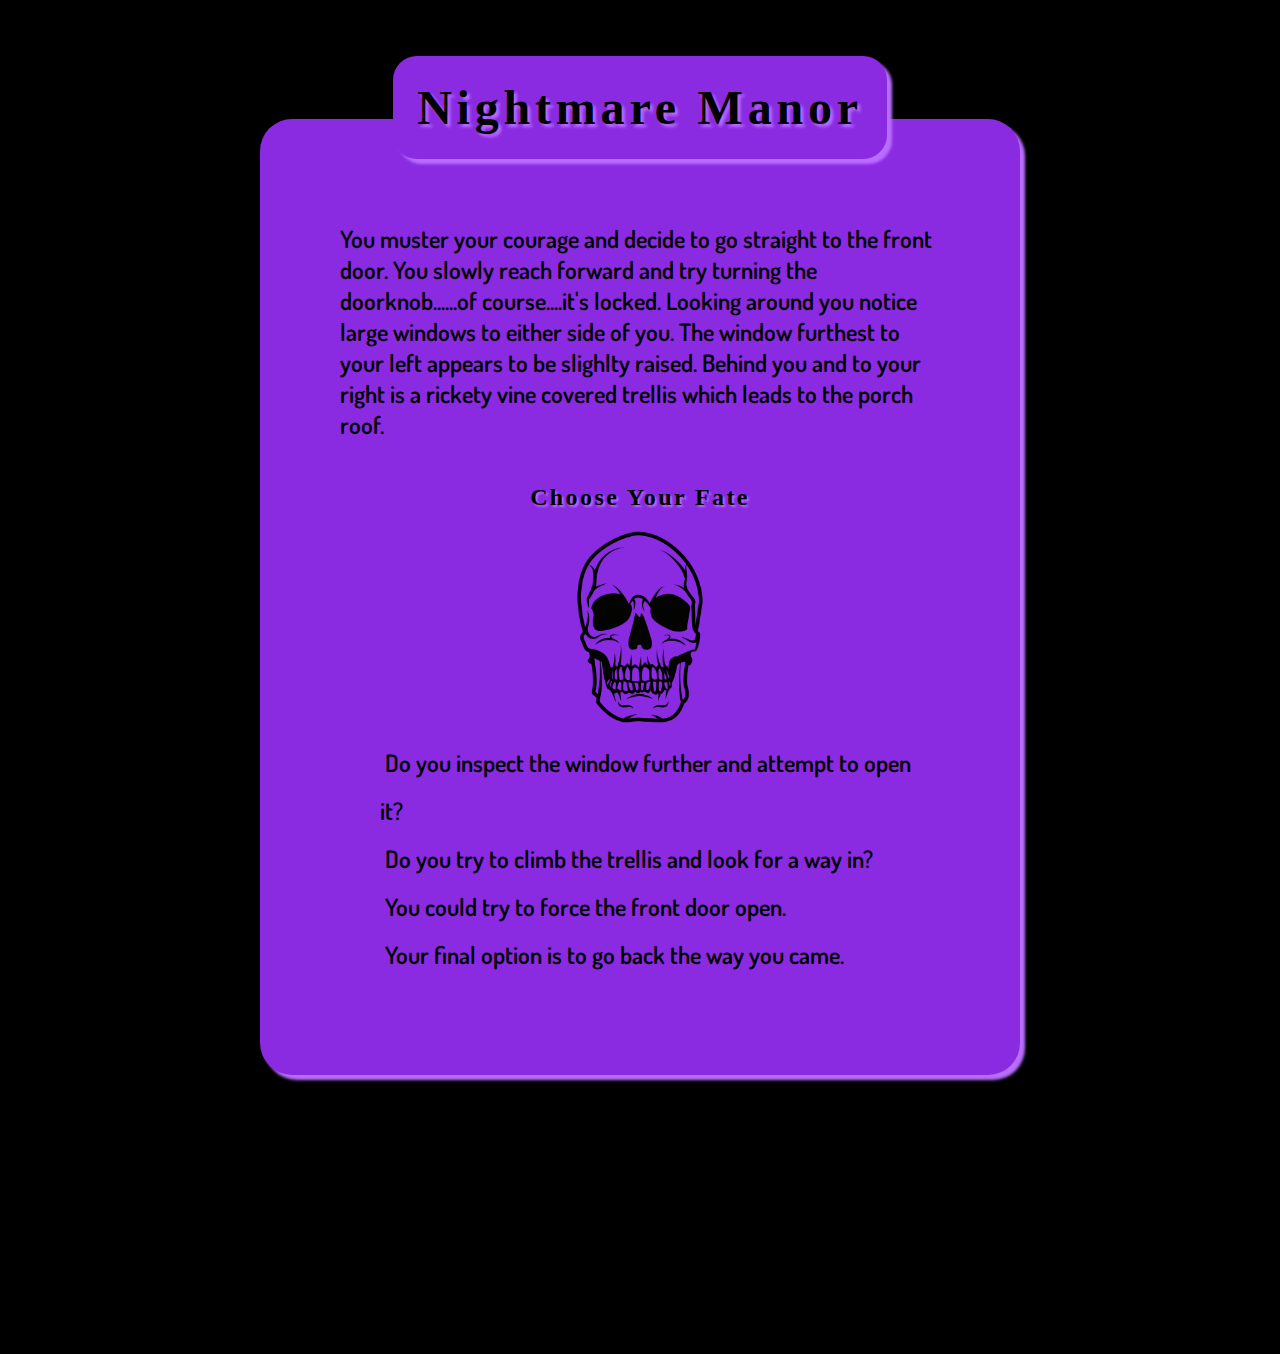
==== index.html @ e26d27a7 "try again" ====
<!DOCTYPE html>
<html lang="en">
<head>
    <meta charset="UTF-8">
    <meta http-equiv="X-UA-Compatible" content="IE=edge">
    <meta name="viewport" content="width=device-width, initial-scale=1.0">
    <link rel="preconnect" href="https://fonts.gstatic.com">
    <link href="https://fonts.googleapis.com/css2?family=Dosis&display=swap" rel="stylesheet">
    <link rel="stylesheet" href="styles.css">
    <title>Document</title>
</head>
<body>
    <div class="wrapper">
        <header>
            <h1 class="nightmare">Nightmare Manor</h1>
        </header>
        <div class="story">
            <p>You muster your courage and decide to go straight to the front door. You slowly reach forward and try turning the doorknob......of course....it's locked. Looking around
                you notice large windows to either side of you. The window furthest to your left appears to be slighlty raised. Behind you and to your right is a rickety vine covered
                trellis which leads to the porch roof.  </p>
                <br/>
            <h2 class="fates">Choose Your Fate</h2>
            <img class="skull" src="images/doomskull.png" alt="">
            <ul>
                <a class="fate" href="#">Do you inspect the window further and attempt to open it?</a></br>
                <a class="fate" href="#">Do you try to climb the trellis and look for a way in?</a></br>
                <a class="fate" href="pg2.html">You could try to force the front door open.</a></br>
                <a class="fate" href="#">Your final option is to go back the way you came.</a>
            </ul>
        </div>
    </div>
</body>
</html>
---- styles.css ----
body,
html,
h1 {
    margin: 0;
}

body {
    background: black;
    font-family: 'Dosis', sans-serif;
    overflow-y: auto;
}

p {
    font-size: 1.5em;
    font-weight: 600;
}

.wrapper {
    display: grid;
    grid-template-rows: 1fr auto 1fr;
    justify-content: center;
    align-content: center;
    justify-items: center;
}

header {
    margin-top: 1em;
}

.nightmare {
    border-radius: .5em;
    text-align: center;
    background-color: blueviolet;
    font-size: 3em;
    padding: .5em;
    font-family: fantasy;
    letter-spacing: .1em;
    text-shadow: 3px 3px 3px rgb(185, 110, 255);
    z-index: 5;
    box-shadow: 5px 5px 3px rgb(185, 110, 255);
    position: relative;
    top: 40px;
}

.fates {
    text-align: center;
    letter-spacing: .1em;
    font-family: fantasy;
    text-shadow: 2px 2px 2px rgb(185, 110, 255);
    margin-top: 0;
}

.fate {
    font-size: 1.5em;
    font-weight: 600;
    line-height: 2em;
    padding: .2em;
}

.skull {
    height: 12em;
    width: 12em;
}

ul {
    list-style-type: upper-roman;
}

a:link {
    text-decoration: none;
    color: black;
}

a:visited {
    text-decoration: none;
    color: rgb(0, 0, 0);
}

a:hover:active {
    text-decoration: none;
    text-shadow: 1px 1px 1px rgb(180, 64, 238);
}

a:hover {
    text-decoration: none;color: black;
    text-shadow: 3px 3px 5px rgb(185, 110, 255);
}

.story {
    display: flex;
    flex-direction: column;
    justify-content: center;
    align-items: center;
    background-color: blueviolet;
    margin: 5em 7em;
    padding: 5em;
    border-radius: 2em;
    box-shadow: 5px 5px 3px rgb(185, 110, 255);
    max-width: 600px;
    position: relative;
    bottom: 80px;
}

/*.footer {
    text-align: center;
    background-color: blueviolet;
}*/
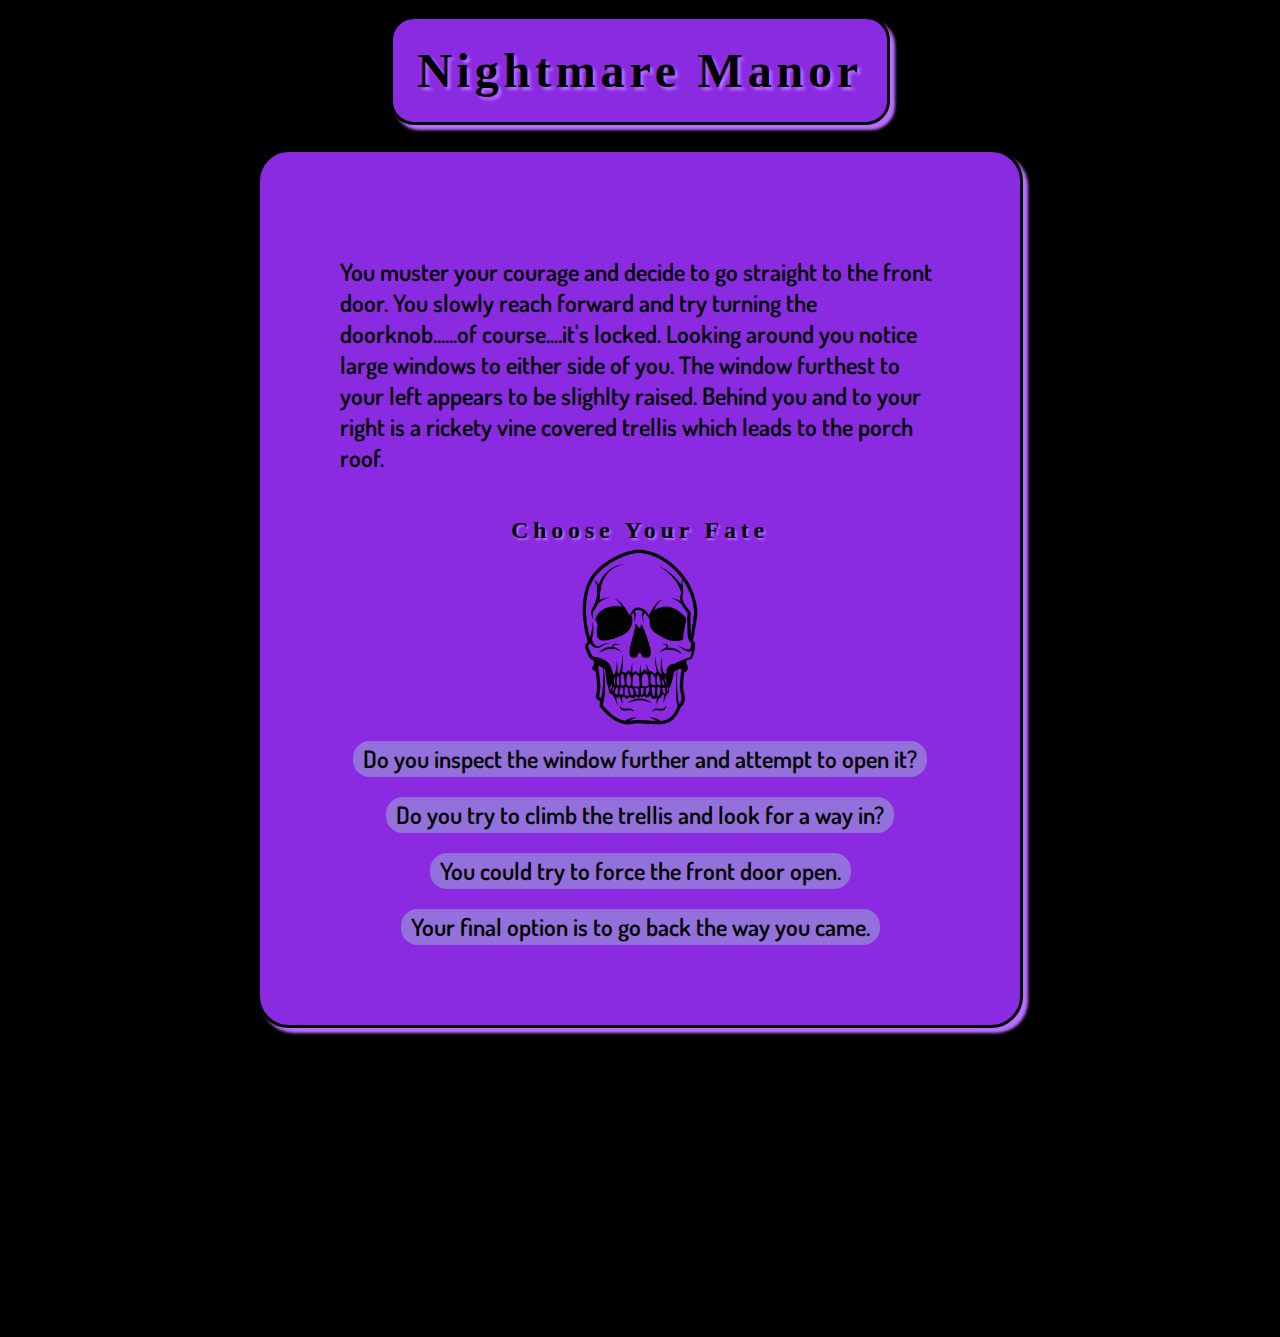
==== commit 9be38a0c: "update" ====
--- a/index.html
+++ b/index.html
@@ -21,13 +21,16 @@
                 <br/>
             <h2 class="fates">Choose Your Fate</h2>
             <img class="skull" src="images/doomskull.png" alt="">
-            <ul>
+            <div class="fatelist">
                 <a class="fate" href="#">Do you inspect the window further and attempt to open it?</a></br>
                 <a class="fate" href="#">Do you try to climb the trellis and look for a way in?</a></br>
-                <a class="fate" href="pg2.html">You could try to force the front door open.</a></br>
+                <a id="kick" class="fate" href="pg2.html" onclick="kick()">You could try to force the front door open.</a></br>
                 <a class="fate" href="#">Your final option is to go back the way you came.</a>
-            </ul>
+            </div>
         </div>
     </div>
+    <audio src="eerie.wav" loop="loop" autoplay="autoplay"></audio>
+    <audio src="kick.wav"></audio>
+    <script src="main.js"></script>
 </body>
 </html>--- a/styles.css
+++ b/styles.css
@@ -39,31 +39,46 @@
     z-index: 5;
     box-shadow: 5px 5px 3px rgb(185, 110, 255);
     position: relative;
-    top: 40px;
+    border: 3px solid black;
+    margin-bottom: .5em;
 }
 
 .fates {
     text-align: center;
-    letter-spacing: .1em;
+    letter-spacing: .2em;
     font-family: fantasy;
     text-shadow: 2px 2px 2px rgb(185, 110, 255);
     margin-top: 0;
+    margin-bottom: .2em;
+}
+
+.fatelist {
+    margin-top: 1em;
+    display: flex;
+    flex-direction: column;
+    justify-content: center;
+    align-items: center;
 }
 
 .fate {
     font-size: 1.5em;
     font-weight: 600;
-    line-height: 2em;
+    line-height: 1.5em;
     padding: .2em;
+    border-radius: .7em;
+    padding: 0px 10px;
+    
+    background-color: mediumpurple;
+}
+
+.fate:hover {
+    box-shadow: 4px 4px 5px rgb(209, 93, 255);
+    transition: .3s linear;
 }
 
 .skull {
-    height: 12em;
-    width: 12em;
-}
-
-ul {
-    list-style-type: upper-roman;
+    height: 11em;
+    width: 11em;
 }
 
 a:link {
@@ -82,8 +97,10 @@
 }
 
 a:hover {
-    text-decoration: none;color: black;
-    text-shadow: 3px 3px 5px rgb(185, 110, 255);
+    text-decoration: none;
+    color: black;
+    /*text-shadow: 3px 3px 5px rgb(250, 89, 237);*/
+    transition: .3s linear;
 }
 
 .story {
@@ -99,9 +116,32 @@
     max-width: 600px;
     position: relative;
     bottom: 80px;
+    border: 3px solid black;
 }
 
-/*.footer {
-    text-align: center;
-    background-color: blueviolet;
-}*/+@media screen and (max-width: 600px) {
+    .nightmare {
+        font-size: 2em;
+        top: 0px;
+        margin-bottom: .5em;
+    }
+
+    .story {
+        padding: 1.2em;
+        margin: 5em 1em;
+        margin-top: 6em;
+        margin-bottom: 1em;
+        font-size: .9em;
+    }
+
+    .skull {
+        height: 10em;
+        width: 10em;
+    }
+
+    .fate {
+        font-size: 1.3em;
+        font-weight: 600;
+        line-height: 1.3em;
+    }
+}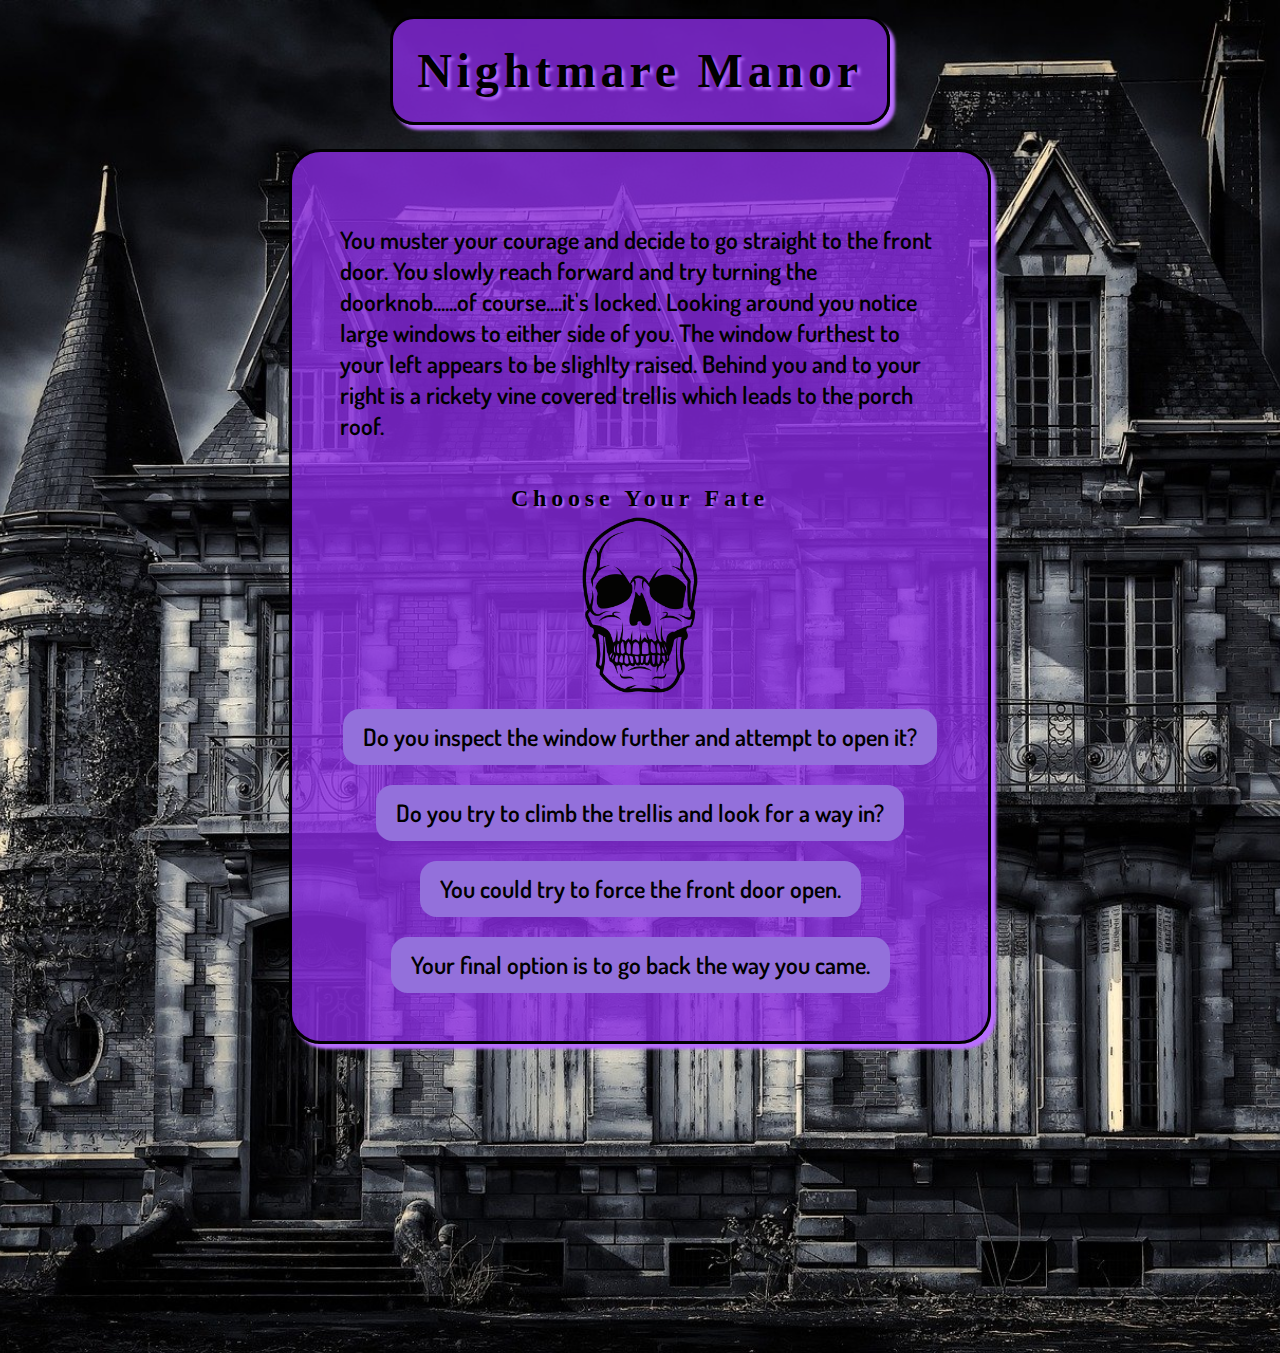
==== commit 27ccc2f8: "BackgroundImg" ====
--- a/index.html
+++ b/index.html
@@ -24,13 +24,12 @@
             <div class="fatelist">
                 <a class="fate" href="#">Do you inspect the window further and attempt to open it?</a></br>
                 <a class="fate" href="#">Do you try to climb the trellis and look for a way in?</a></br>
-                <a id="kick" class="fate" href="pg2.html" onclick="kick()">You could try to force the front door open.</a></br>
+                <a class="fate" href="pg2.html">You could try to force the front door open.</a></br>
                 <a class="fate" href="#">Your final option is to go back the way you came.</a>
             </div>
         </div>
     </div>
     <audio src="eerie.wav" loop="loop" autoplay="autoplay"></audio>
-    <audio src="kick.wav"></audio>
-    <script src="main.js"></script>
+    
 </body>
 </html>--- a/styles.css
+++ b/styles.css
@@ -5,9 +5,14 @@
 }
 
 body {
-    background: black;
+    
     font-family: 'Dosis', sans-serif;
     overflow-y: auto;
+}
+
+body,
+html {
+    height: 100%;
 }
 
 p {
@@ -21,6 +26,10 @@
     justify-content: center;
     align-content: center;
     justify-items: center;
+    background-image: url(./house.jpg);
+    background-position: center;
+    background-repeat: no-repeat;
+    background-size: cover;
 }
 
 header {
@@ -30,7 +39,7 @@
 .nightmare {
     border-radius: .5em;
     text-align: center;
-    background-color: blueviolet;
+    background-color: rgb(138, 43, 226, .8);
     font-size: 3em;
     padding: .5em;
     font-family: fantasy;
@@ -65,8 +74,9 @@
     font-weight: 600;
     line-height: 1.5em;
     padding: .2em;
+    
     border-radius: .7em;
-    padding: 0px 10px;
+    padding: 10px 20px;
     
     background-color: mediumpurple;
 }
@@ -108,9 +118,9 @@
     flex-direction: column;
     justify-content: center;
     align-items: center;
-    background-color: blueviolet;
+    background-color: rgb(138, 43, 226, .8);
     margin: 5em 7em;
-    padding: 5em;
+    padding: 3em;
     border-radius: 2em;
     box-shadow: 5px 5px 3px rgb(185, 110, 255);
     max-width: 600px;
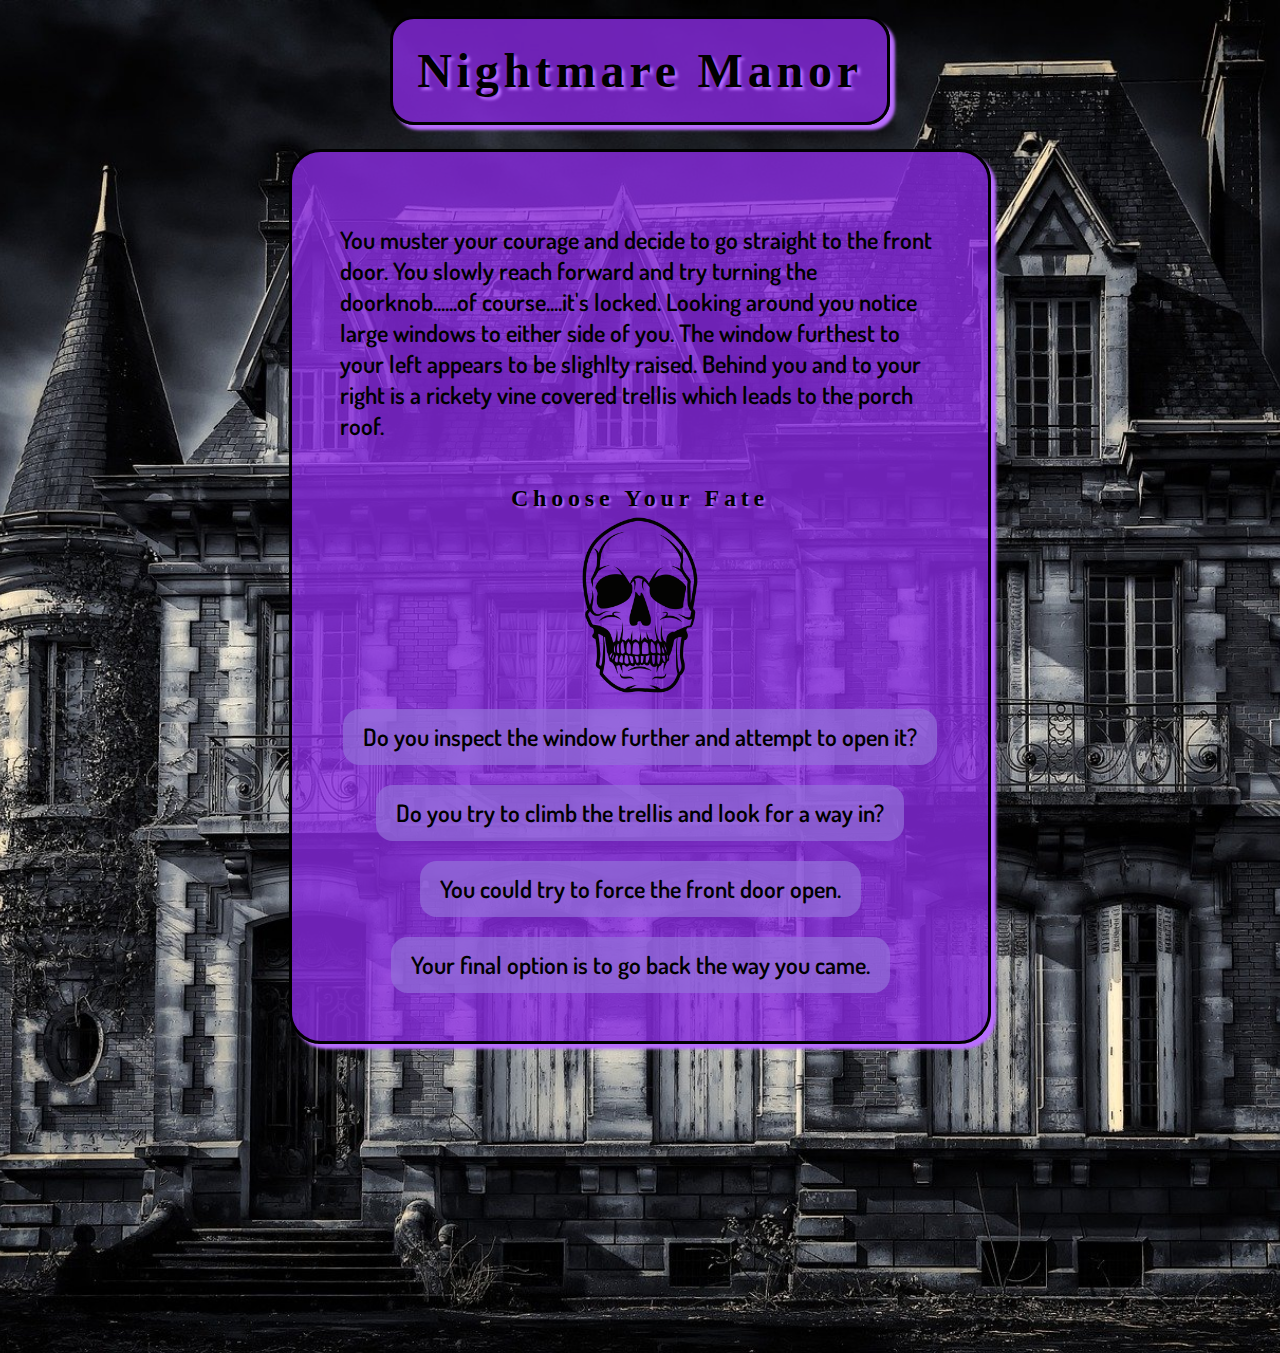
==== commit da00ee9c: "spacing fix" ====
--- a/index.html
+++ b/index.html
@@ -19,7 +19,7 @@
                 you notice large windows to either side of you. The window furthest to your left appears to be slighlty raised. Behind you and to your right is a rickety vine covered
                 trellis which leads to the porch roof.  </p>
                 <br/>
-            <h2 class="fates">Choose Your Fate</h2>
+            <h2 class="choices">Choose Your Fate</h2>
             <img class="skull" src="images/doomskull.png" alt="">
             <div class="fatelist">
                 <a class="fate" href="#">Do you inspect the window further and attempt to open it?</a></br>
--- a/styles.css
+++ b/styles.css
@@ -52,7 +52,7 @@
     margin-bottom: .5em;
 }
 
-.fates {
+.choices {
     text-align: center;
     letter-spacing: .2em;
     font-family: fantasy;
@@ -65,8 +65,9 @@
     margin-top: 1em;
     display: flex;
     flex-direction: column;
-    justify-content: center;
+    justify-content: space-around;
     align-items: center;
+
 }
 
 .fate {
@@ -78,7 +79,7 @@
     border-radius: .7em;
     padding: 10px 20px;
     
-    background-color: mediumpurple;
+    background-color: rgb(147, 112, 216, .7);
 }
 
 .fate:hover {
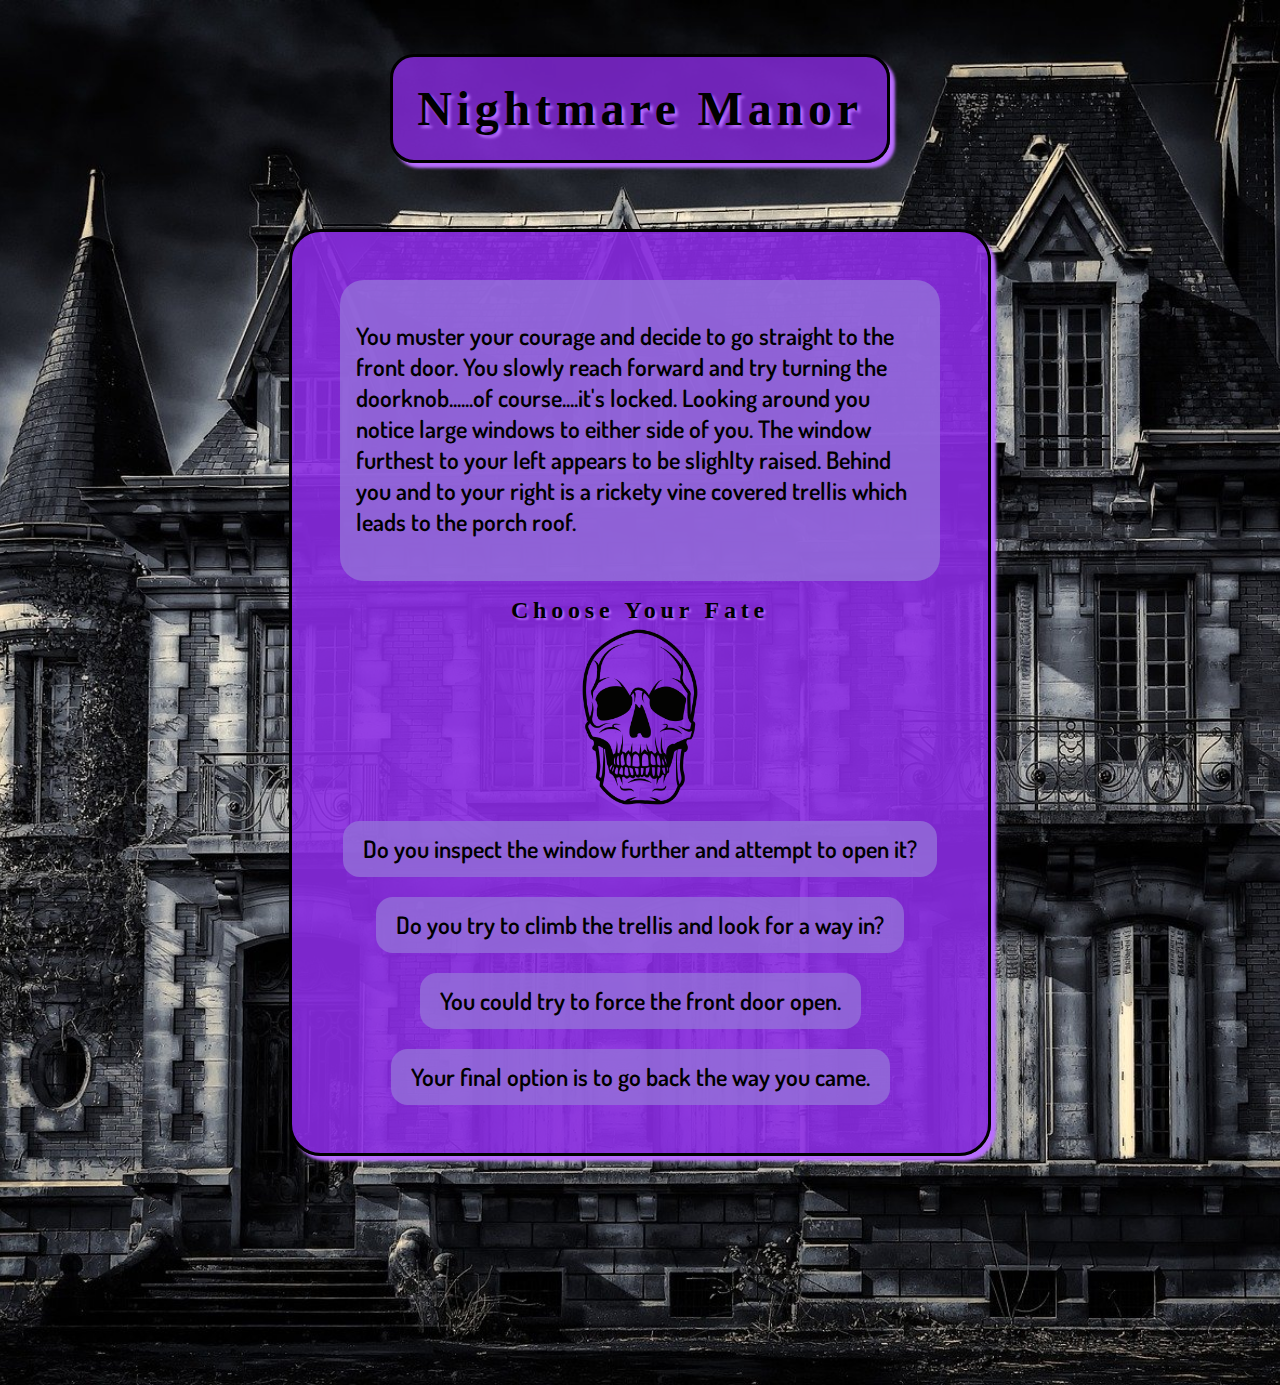
==== commit f0d7ff8f: "background" ====
--- a/index.html
+++ b/index.html
@@ -15,10 +15,12 @@
             <h1 class="nightmare">Nightmare Manor</h1>
         </header>
         <div class="story">
-            <p>You muster your courage and decide to go straight to the front door. You slowly reach forward and try turning the doorknob......of course....it's locked. Looking around
+            <div class="blurb">
+                <p>You muster your courage and decide to go straight to the front door. You slowly reach forward and try turning the doorknob......of course....it's locked. Looking around
                 you notice large windows to either side of you. The window furthest to your left appears to be slighlty raised. Behind you and to your right is a rickety vine covered
                 trellis which leads to the porch roof.  </p>
                 <br/>
+            </div>
             <h2 class="choices">Choose Your Fate</h2>
             <img class="skull" src="images/doomskull.png" alt="">
             <div class="fatelist">
--- a/styles.css
+++ b/styles.css
@@ -50,6 +50,15 @@
     position: relative;
     border: 3px solid black;
     margin-bottom: .5em;
+    top: .8em;
+}
+
+.blurb {
+    background-color: rgb(147, 112, 216, .8);
+    padding: 1em;
+    padding-bottom: 0;
+    margin-bottom: 1em;
+    border-radius: 1.5em;
 }
 
 .choices {
@@ -79,7 +88,7 @@
     border-radius: .7em;
     padding: 10px 20px;
     
-    background-color: rgb(147, 112, 216, .7);
+    background-color: rgb(147, 112, 216, .8);
 }
 
 .fate:hover {
@@ -119,14 +128,13 @@
     flex-direction: column;
     justify-content: center;
     align-items: center;
-    background-color: rgb(138, 43, 226, .8);
+    background-color: rgb(138, 43, 226, .9);
     margin: 5em 7em;
     padding: 3em;
     border-radius: 2em;
     box-shadow: 5px 5px 3px rgb(185, 110, 255);
     max-width: 600px;
     position: relative;
-    bottom: 80px;
     border: 3px solid black;
 }
 
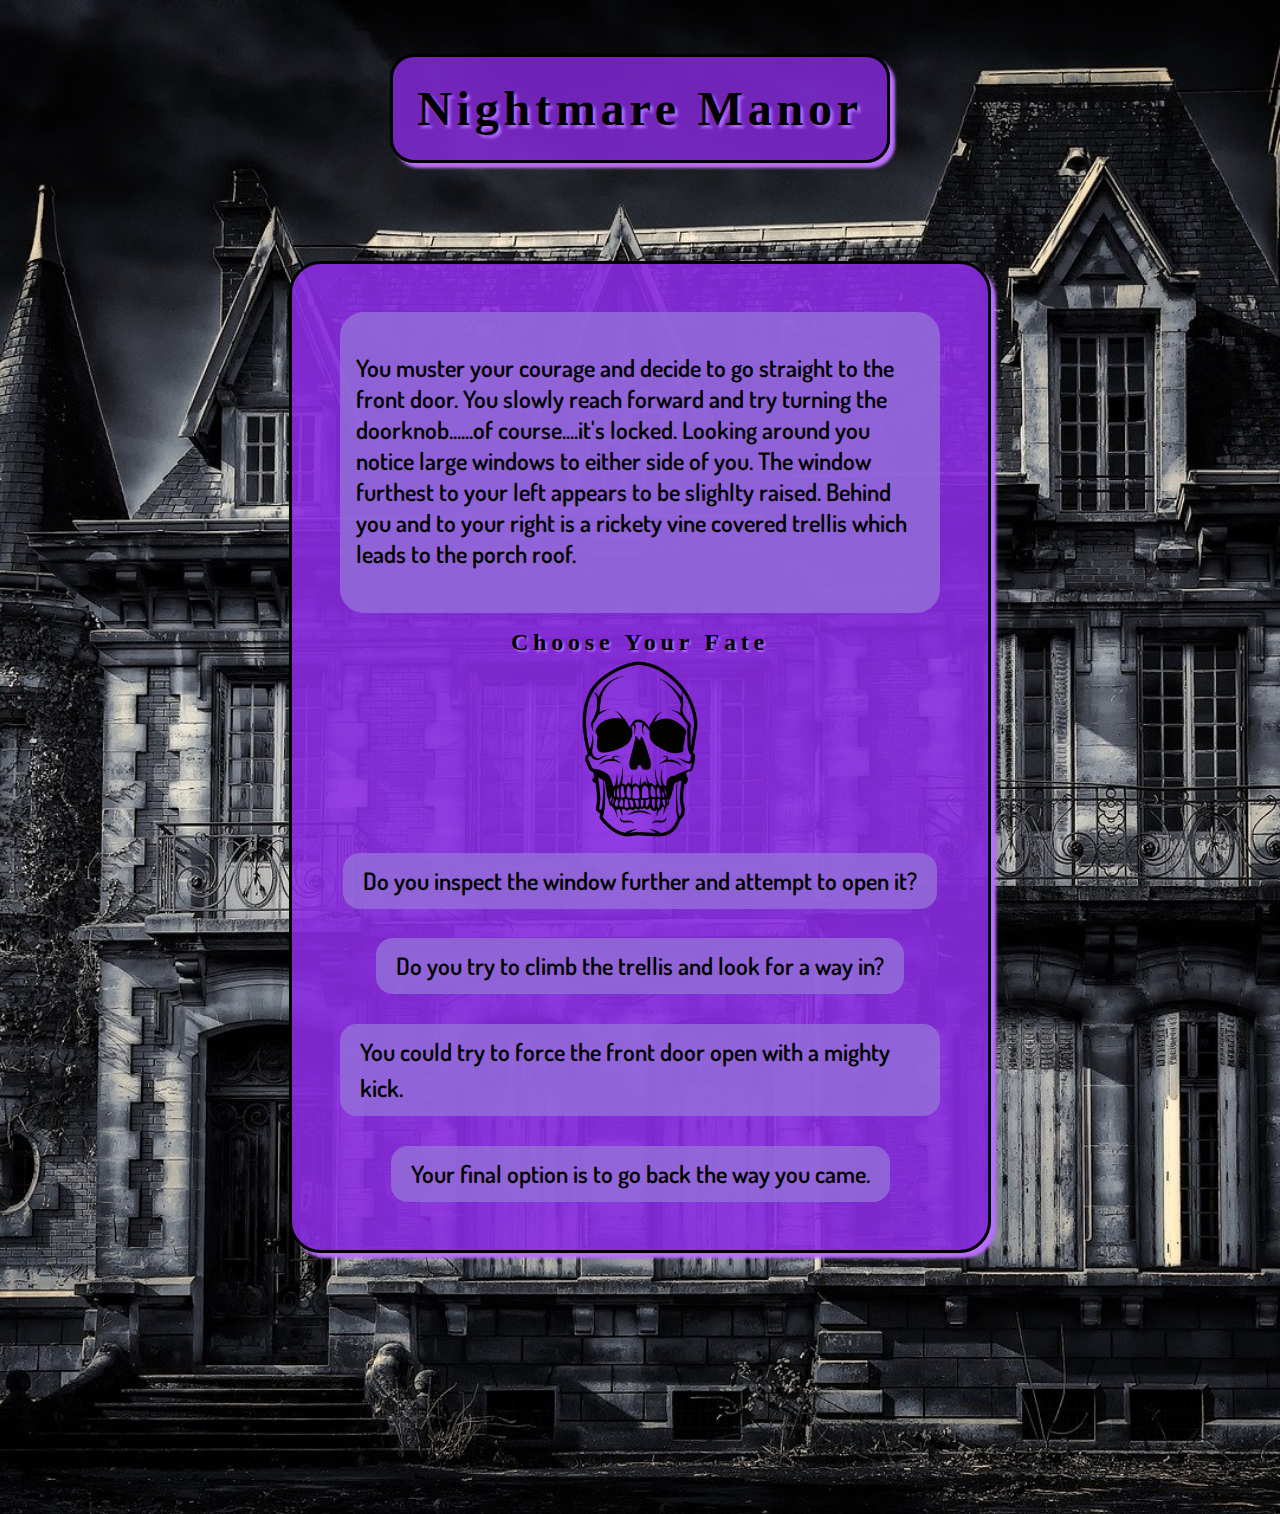
==== commit b762fd72: "fatesgap" ====
--- a/index.html
+++ b/index.html
@@ -26,12 +26,13 @@
             <div class="fatelist">
                 <a class="fate" href="#">Do you inspect the window further and attempt to open it?</a></br>
                 <a class="fate" href="#">Do you try to climb the trellis and look for a way in?</a></br>
-                <a class="fate" href="pg2.html">You could try to force the front door open.</a></br>
+                <a class="fate" href="pg2.html" id="smash" onmouseover="showKick()">You could try to force the front door open with a mighty kick.</a></br>
+                <img src="./images/kuk-sool-won-fly-kick.jpg" alt="" id="flykick">
                 <a class="fate" href="#">Your final option is to go back the way you came.</a>
             </div>
         </div>
     </div>
     <audio src="eerie.wav" loop="loop" autoplay="autoplay"></audio>
-    
+    <script src="./main.js"></script>
 </body>
 </html>--- a/styles.css
+++ b/styles.css
@@ -22,6 +22,7 @@
 
 .wrapper {
     display: grid;
+    gap: 2em;
     grid-template-rows: 1fr auto 1fr;
     justify-content: center;
     align-content: center;
@@ -76,7 +77,7 @@
     flex-direction: column;
     justify-content: space-around;
     align-items: center;
-
+    gap: .3em
 }
 
 .fate {
@@ -89,6 +90,13 @@
     padding: 10px 20px;
     
     background-color: rgb(147, 112, 216, .8);
+}
+
+#flykick {
+    display: none;
+    height: 11em;
+    width: 11em;
+    z-index: 5;
 }
 
 .fate:hover {
@@ -140,15 +148,14 @@
 
 @media screen and (max-width: 600px) {
     .nightmare {
-        font-size: 2em;
-        top: 0px;
+        font-size: 1.8em;
+        top: .8em;
         margin-bottom: .5em;
     }
 
     .story {
         padding: 1.2em;
-        margin: 5em 1em;
-        margin-top: 6em;
+        margin: 2em 1em;
         margin-bottom: 1em;
         font-size: .9em;
     }
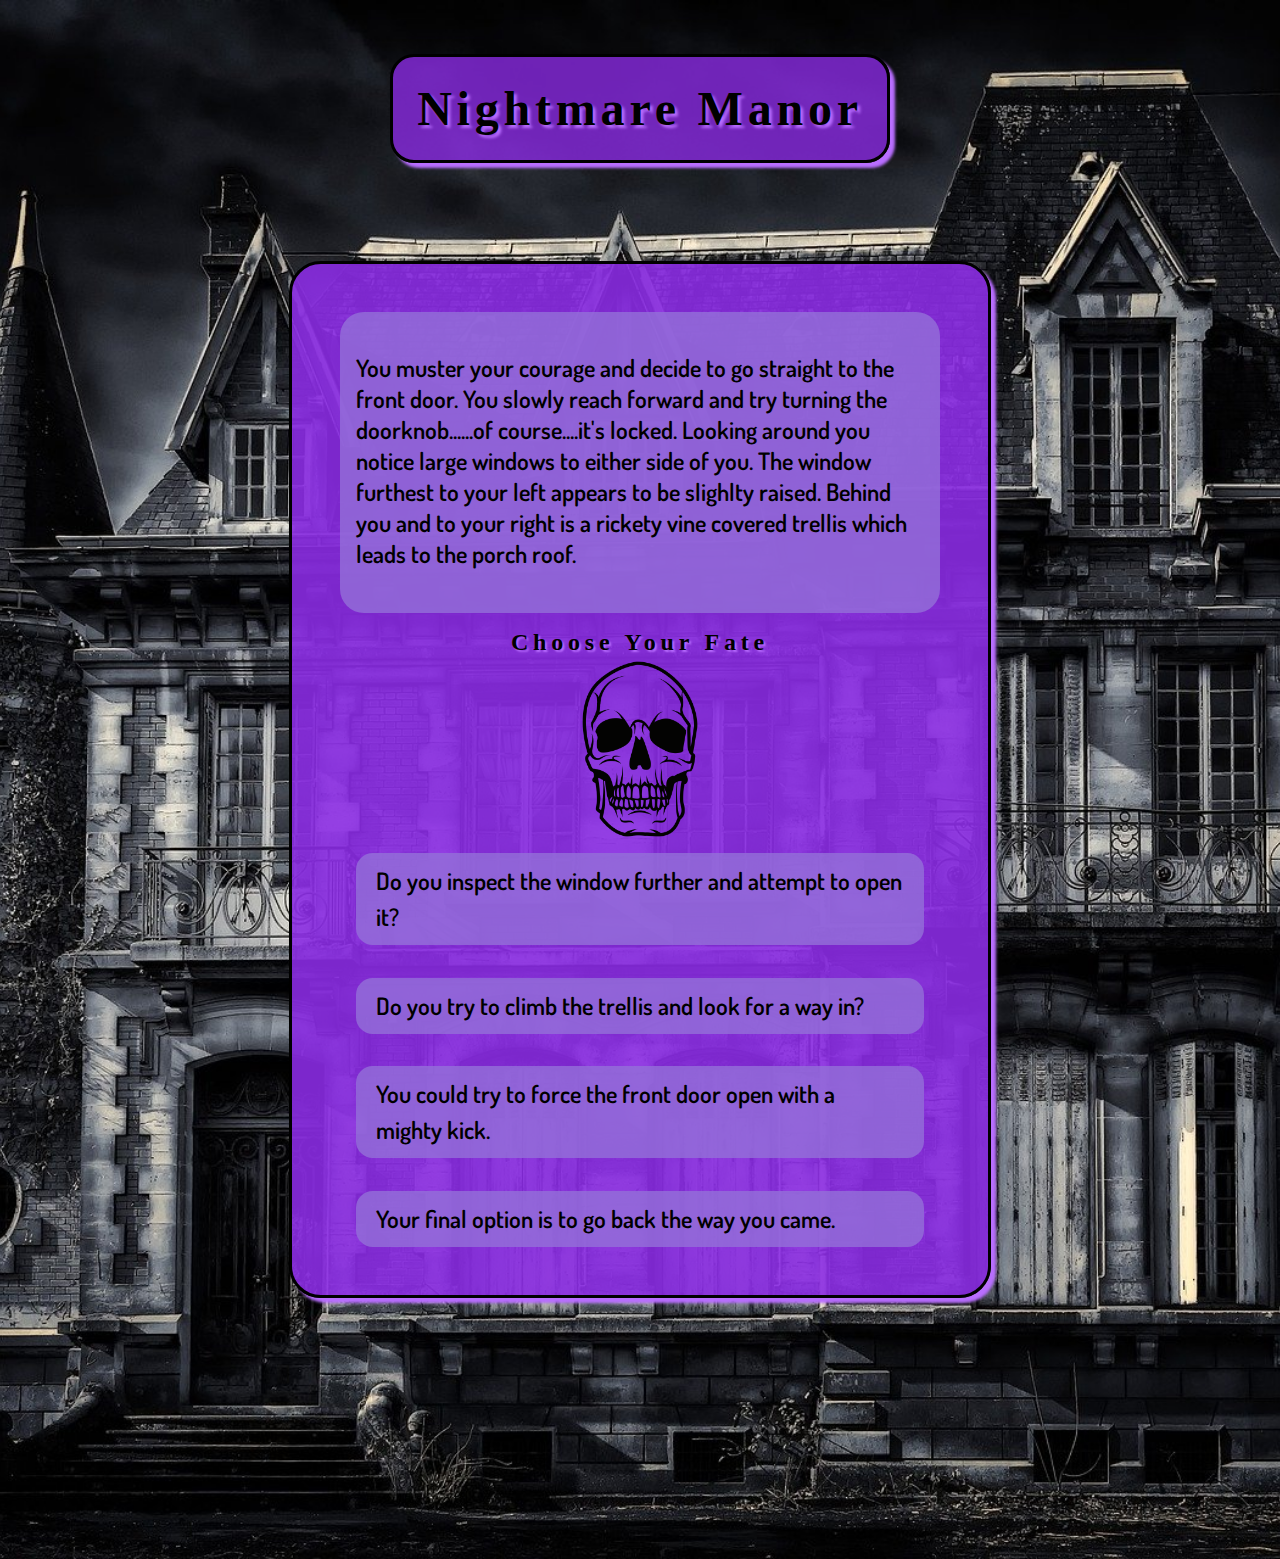
==== commit 0425b969: "page3" ====
--- a/index.html
+++ b/index.html
@@ -6,6 +6,7 @@
     <meta name="viewport" content="width=device-width, initial-scale=1.0">
     <link rel="preconnect" href="https://fonts.gstatic.com">
     <link href="https://fonts.googleapis.com/css2?family=Dosis&display=swap" rel="stylesheet">
+    <link rel="preconnect" href="https://fonts.gstatic.com">
     <link rel="stylesheet" href="styles.css">
     <title>Document</title>
 </head>
@@ -33,6 +34,6 @@
         </div>
     </div>
     <audio src="eerie.wav" loop="loop" autoplay="autoplay"></audio>
-    <script src="./main.js"></script>
+    <script src="main.js"></script>
 </body>
 </html>--- a/styles.css
+++ b/styles.css
@@ -42,8 +42,9 @@
     text-align: center;
     background-color: rgb(138, 43, 226, .8);
     font-size: 3em;
+    font-weight: bold;
     padding: .5em;
-    font-family: fantasy;
+    font-family: 'Amatic SC', cursive;
     letter-spacing: .1em;
     text-shadow: 3px 3px 3px rgb(185, 110, 255);
     z-index: 5;
@@ -65,7 +66,8 @@
 .choices {
     text-align: center;
     letter-spacing: .2em;
-    font-family: fantasy;
+    font-family: 'Amatic SC', cursive;
+    font-weight: 700;
     text-shadow: 2px 2px 2px rgb(185, 110, 255);
     margin-top: 0;
     margin-bottom: .2em;
@@ -77,7 +79,7 @@
     flex-direction: column;
     justify-content: space-around;
     align-items: center;
-    gap: .3em
+    gap: .4em
 }
 
 .fate {
@@ -85,7 +87,7 @@
     font-weight: 600;
     line-height: 1.5em;
     padding: .2em;
-    
+    width: 22em;
     border-radius: .7em;
     padding: 10px 20px;
     
@@ -149,6 +151,7 @@
 @media screen and (max-width: 600px) {
     .nightmare {
         font-size: 1.8em;
+        font-family: 'Shadows Into Light', cursive;
         top: .8em;
         margin-bottom: .5em;
     }
@@ -169,5 +172,6 @@
         font-size: 1.3em;
         font-weight: 600;
         line-height: 1.3em;
+        box-shadow: 4px 4px 5px rgb(209, 93, 255);
     }
 }